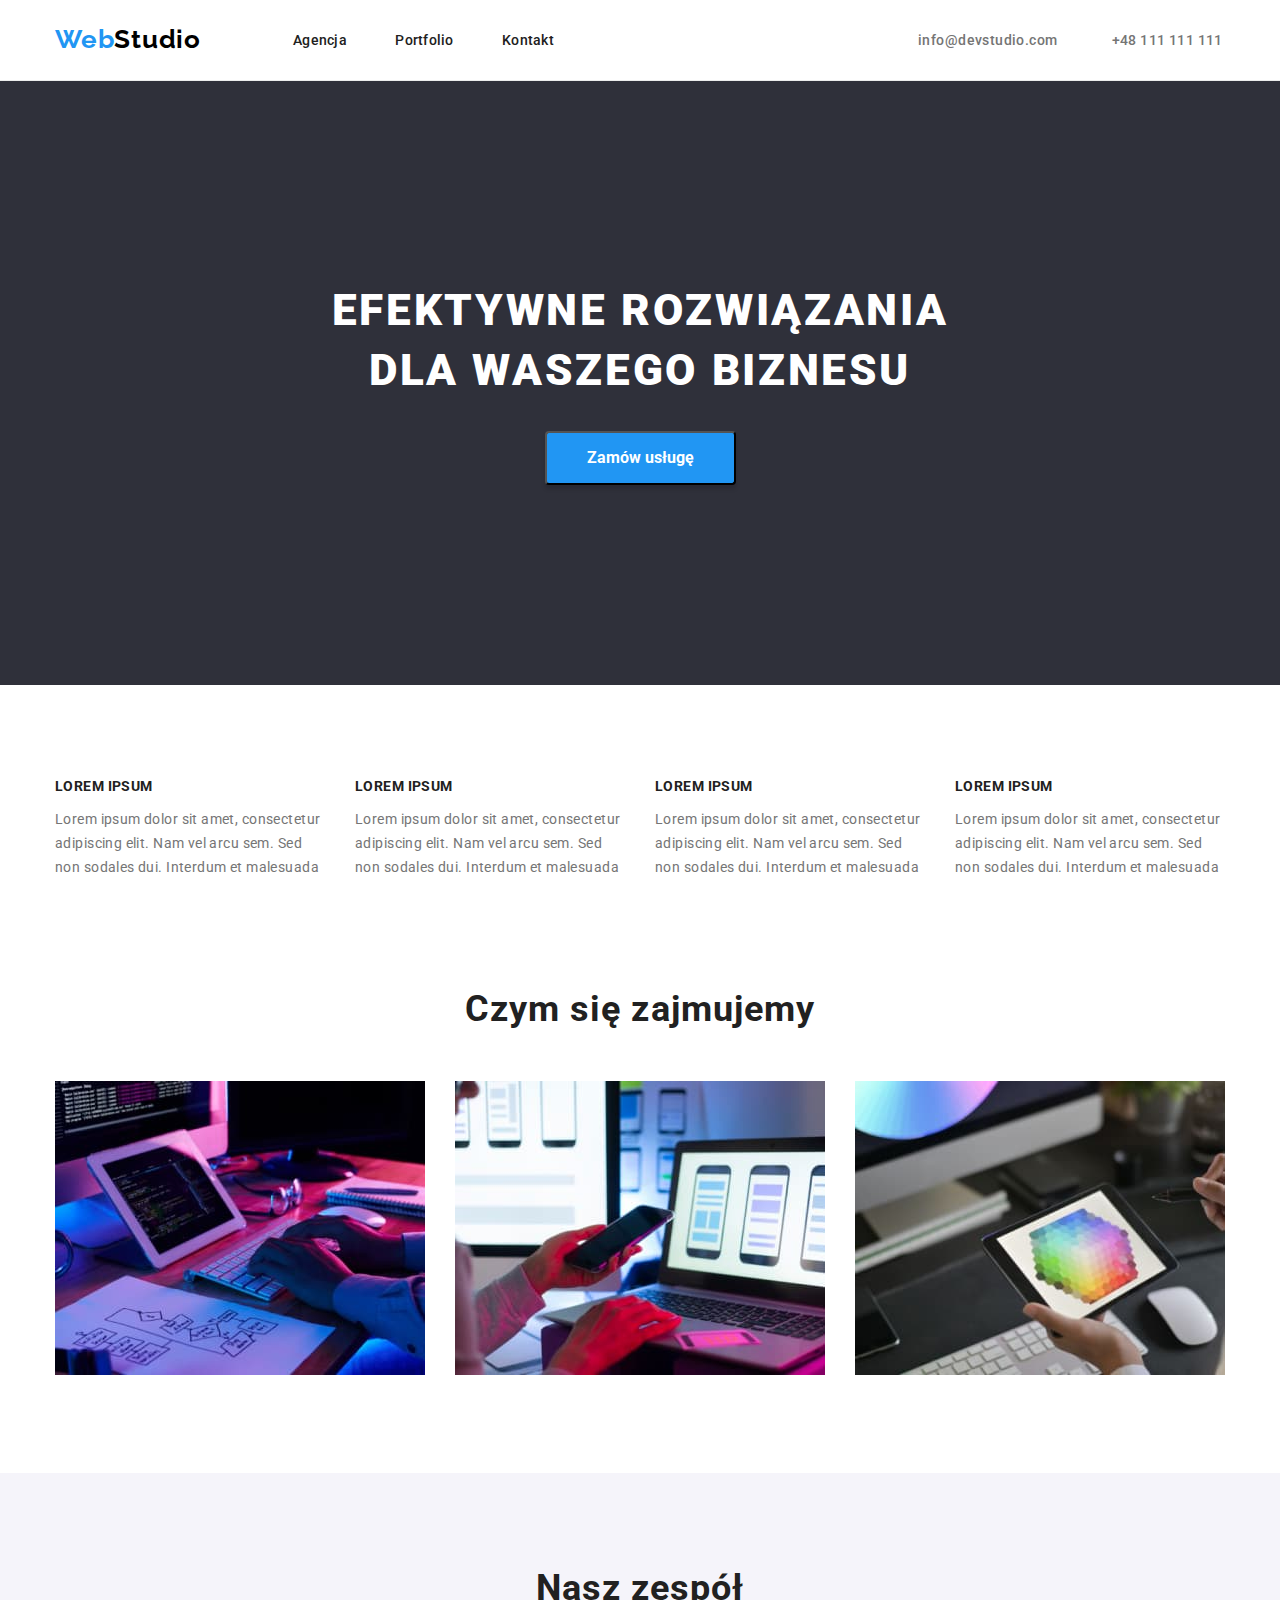
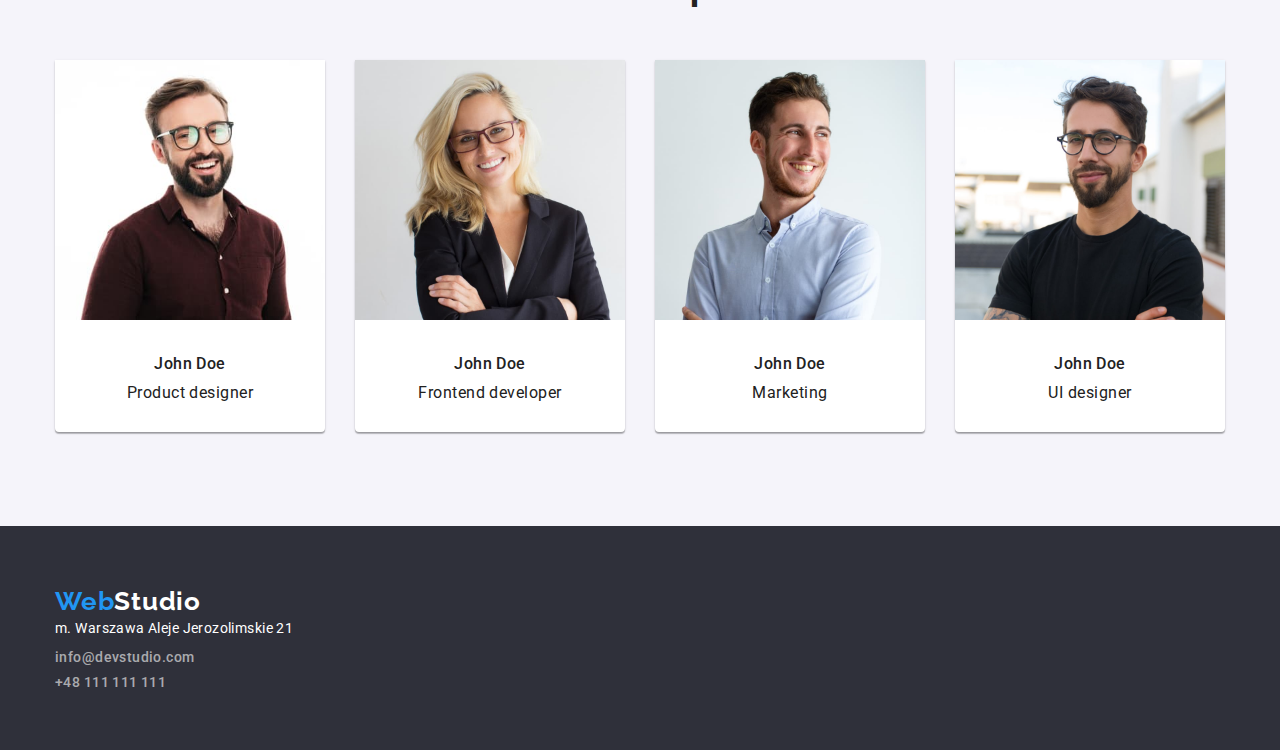
==== index.html @ 27da1d33 "Add files via upload" ====
<!DOCTYPE html>
<html lang="pl">
  <head>
    <meta charset="UTF-8" />
    <meta http-equiv="X-UA-Compatible" content="IE=edge" />
    <meta name="viewport" content="width=device-width, initial-scale=1.0" />
    <title>Studio</title>

    <link rel="preconnect" href="https://fonts.googleapis.com" />
    <link rel="preconnect" href="https://fonts.gstatic.com" crossorigin />
    <link
      href="https://fonts.googleapis.com/css2?family=Raleway:wght@700&family=Roboto:wght@400;500;700;900&display=swap"
      rel="stylesheet"
    />

    <link
      rel="stylesheet"
      href="https://cdnjs.cloudflare.com/ajax/libs/modern-normalize/1.1.0/modern-normalize.min.css"
      integrity="sha512-wpPYUAdjBVSE4KJnH1VR1HeZfpl1ub8YT/NKx4PuQ5NmX2tKuGu6U/JRp5y+Y8XG2tV+wKQpNHVUX03MfMFn9Q=="
      crossorigin="anonymous"
      referrerpolicy="no-referrer"
    />
    <link rel="stylesheet" href="./CSS/style.css" />
  </head>

  <body>
    <header class="top-background">
      <section class="container">
        <div class="header-flex">
          <a class="web-studio-header" href="">
            <span class="web">Web</span><span class="studio">Studio</span></a
          >
          <nav class="header-nav-flex">
            <a class="link" href="./index.html">Agencja</a>
            <a class="link" href="./portfolio.html">Portfolio</a>
            <a class="link" href="">Kontakt</a>
          </nav>
          <div>
            <a class="tell-mailto" href="mailto:info@devstudio.com">info@devstudio.com</a>
            <a class="tell-mailto gap-between-header" href="tel:+48111111111">+48 111 111 111</a>
          </div>
        </div>
      </section>
    </header>

    <main>
      <section class="section-box">
        <div class="title-box">
          <h1 class="h1">EFEKTYWNE ROZWIĄZANIA DLA WASZEGO BIZNESU</h1>
          <button class="button" type="button">Zamów usługę</button>
        </div>
      </section>

      <section class="section">
        <div class="container">
          <ul class="loremipsum-flex">
            <li>
              <div>
                <h3 class="lorem-heading">LOREM IPSUM</h3>
                <p class="lorem-content">
                  Lorem ipsum dolor sit amet, consectetur adipiscing elit. Nam vel arcu sem. Sed non
                  sodales dui. Interdum et malesuada
                </p>
              </div>
            </li>
            <li>
              <div>
                <h3 class="lorem-heading">LOREM IPSUM</h3>
                <p class="lorem-content">
                  Lorem ipsum dolor sit amet, consectetur adipiscing elit. Nam vel arcu sem. Sed non
                  sodales dui. Interdum et malesuada
                </p>
              </div>
            </li>
            <li>
              <div>
                <h3 class="lorem-heading">LOREM IPSUM</h3>
                <p class="lorem-content">
                  Lorem ipsum dolor sit amet, consectetur adipiscing elit. Nam vel arcu sem. Sed non
                  sodales dui. Interdum et malesuada
                </p>
              </div>
            </li>
            <li>
              <div>
                <h3 class="lorem-heading">LOREM IPSUM</h3>
                <p class="lorem-content">
                  Lorem ipsum dolor sit amet, consectetur adipiscing elit. Nam vel arcu sem. Sed non
                  sodales dui. Interdum et malesuada
                </p>
              </div>
            </li>
          </ul>
        </div>
      </section>

      <section class="section section-new">
        <h2 class="section-heading">Czym się zajmujemy</h2>
        <div class="container">
          <ul class="what-we-do-flex">
            <li>
              <img src="images/img01.jpg" alt="Praca na komputerze" width="370" height="294" />
            </li>
            <li>
              <img
                src="images/img02.jpg"
                alt="praca na komputerze i telefonie"
                width="370"
                height="294"
              />
            </li>
            <li>
              <img src="images/img03.jpg" alt="praca na tablecie" width="370" height="294" />
            </li>
          </ul>
        </div>
      </section>

      <section class="section our-team-backgroundcolor">
        <h2 class="section-heading">Nasz zespół</h2>
        <div class="container">
          <ul class="our-team-flex">
            <li class="picture">
              <img src="images/img04.jpg" alt="John Doe nr1" width="270" height="260" />
              <p class="team-person">John Doe</p>
              <p class="team-position">Product designer</p>
            </li>
            <li class="picture">
              <img src="images/img05.jpg" alt="John Doe nr2" width="270" height="260" />
              <p class="team-person">John Doe</p>
              <p class="team-position">Frontend developer</p>
            </li>
            <li class="picture">
              <img src="images/img06.jpg" alt="John Doe nr2" width="270" height="260" />
              <p class="team-person">John Doe</p>
              <p class="team-position">Marketing</p>
            </li>
            <li class="picture">
              <img src="images/img07.jpg" alt="John Doe nr2" width="270" height="260" />
              <p class="team-person">John Doe</p>
              <p class="team-position">UI designer</p>
            </li>
          </ul>
        </div>
      </section>
    </main>

    <footer class="footer-background">
      <div class="container">
        <div class="footer">
          <a class="web-studio-footer" href="">
            <span class="web">Web</span><span class="studio-white">Studio</span></a
          >
          <address class="address">
            m. Warszawa Aleje Jerozolimskie 21 <br />
            <a class="color-gradient tell-mailto" href="mailto:info@devstudio.com"
              >info@devstudio.com</a
            >
            <a class="color-gradient tell-mailto" href="tel:+48111111111">+48 111 111 111</a>
          </address>
        </div>
      </div>
    </footer>
  </body>
</html>
---- CSS/style.css ----
* {
  box-sizing: border-box;
}
h1,
ul {
  margin: 0;
  padding: 0;
}
ul {
  list-style-type: none;
  list-style: none;
}
body {
  font-family: roboto, sans-serif;
  color: var(--brand-black);
  margin: 0 auto;
}
ul {
  list-style-type: none;
  list-style: none;
}

:root {
  --brand-blue: rgb(33, 150, 243);
  --brand-black: rgb(33, 33, 33, 1);
  --brand-grey: rgb(117, 117, 117);
  --brand-background-dark: rgba(47, 48, 58, 1);
  --just-black: rgb(0, 0, 0);
  --just-white: rgb(255, 255, 255);
}
/*  HEADER */

.top-background {
  border-bottom: 1px solid rgb(236, 236, 236);
  /* height: 80px; */
}
.header-flex {
  display: flex;
  align-items: center;
  /* justify-content: space-between;
  align-content: center; */
  padding-top: 24px;
  padding-bottom: 25px;
  /* padding-left: 15px; */
}
.header-nav-flex {
  display: flex;
  /* align-items: center;
  align-content: center; */
  justify-content: space-between;
  gap: 46px;
  width: 261px;
  margin-right: 364px;
}
.web {
  font-family: Raleway;
  font-size: 26px;
  font-weight: 700;
  line-height: 1.2;
  letter-spacing: 0.03em;
  color: var(--brand-blue);
  text-decoration: none;
}
.studio {
  font-family: Raleway;
  font-size: 26px;
  letter-spacing: 0.03em;
  font-weight: 700;
  line-height: 1.2;
  color: var(--just-black);
  text-decoration: none;
}
.link {
  font-weight: 500;
  font-size: 14px;
  line-height: 1.15;
  letter-spacing: 0.02em;
  color: var(--brand-black);
  text-decoration: none;
}
.web-studio-header {
  text-decoration: none;
  margin-right: 93px;
  width: 145px;

  /* padding-top: 24px; */
}

.tell-mailto {
  font-weight: 500;
  font-size: 14px;
  letter-spacing: 0.03em;
  line-height: 1.1;
  color: var(--brand-grey);
  text-decoration: none;
}
.tell-mailto:hover,
.tell-mailto:focus,
.link:hover,
.link:focus {
  color: var(--brand-blue);
}

.gap-between-header {
  margin-left: 50px;
}
/* SECTION with button */
.section {
  padding-top: 94px;
  padding-bottom: 94px;
}

.section-box {
  background-color: var(--brand-background-dark);
  padding-top: 200px;
  padding-bottom: 200px;
}
.title-box {
  /* max-height: 600px; */
  flex-direction: column;
  align-items: center;
  display: flex;
}
.h1 {
  /* display: block; */
  color: var(--just-white);
  font-weight: 900;
  font-size: 44px;
  line-height: 1.36;
  letter-spacing: 0.06em;
  text-align: center;
  max-width: 696px;
}

.button {
  /* display: block; */
  /* width: 200px;
  height: 50px; */
  font-family: roboto;
  font-weight: 700;
  font-size: 16px;
  line-height: 1.88;
  /* align-items: center; */
  text-align: center;
  color: var(--just-white);
  background: var(--brand-blue);
  box-shadow: 0px 4px 4px rgba(0, 0, 0, 0.15);
  border-radius: 4px;
  cursor: pointer;
  margin-top: 30px;
  padding: 10px 40px;
}

/*  LOREM IPSUM */

.container {
  max-width: 1200px;
  /* width: 100%; */
  margin: 0 auto;
  padding: 0 15px;
}
.loremipsum-flex {
  display: flex;
  justify-content: center;
  align-self: auto;
  gap: 30px;
  /* width: 100%; */
}

.lorem-heading {
  font-weight: 700;
  font-size: 14px;
  line-height: 1.1;
  letter-spacing: 0.03em;
  color: var(--brand-black);
  text-align: left;
  margin-top: 0px;
  margin-bottom: 14px;
}
.lorem-content {
  font-size: 14px;
  line-height: 1.7;
  letter-spacing: 0.03em;
  color: var(--brand-grey);
  text-align: left;
}

/* CZYM SIE ZAJMUJEMY */
.section-new {
  padding-top: 0px;
}

.section-heading {
  font-size: 36px;
  font-weight: 700;
  line-height: 1.2;
  letter-spacing: 0.03em;
  color: var(--brand-black);
  display: flex;
  justify-content: center;
  align-items: center;
  margin: 0 0 50px 0;
  text-align: center;
}

.what-we-do-flex {
  display: flex;
  gap: 30px;
  text-align: center;
  justify-content: center;
}

/* NASZ ZESPOL */

.our-team-backgroundcolor {
  background-color: rgba(245, 244, 250, 1);
}

.our-team-flex {
  display: flex;
  gap: 30px;
  text-align: center;
  justify-content: center;
}
.picture {
  padding: 0;
  align-items: center;
  background: #ffffff;
  box-shadow: 0px 1px 3px rgba(0, 0, 0, 0.12), 0px 1px 1px rgba(0, 0, 0, 0.14),
    0px 2px 1px rgba(0, 0, 0, 0.2);
  border-radius: 0px 0px 4px 4px;
}
.team-person {
  font-size: 16px;
  font-weight: 500;
  line-height: 1.1875;
  letter-spacing: 0.03em;
  text-align: center;
  display: block;
  margin: 30px 0 10px 0;
}
.team-position {
  font-size: 16px;
  font-weight: 400;
  line-height: 1.1875;
  letter-spacing: 0.03em;
  text-align: center;
  margin: 10px 0 30px 0;
}

/* Portfolio */
.section-padd-bottom-50 {
  padding-bottom: 50px;
}
.buttonpflex {
  display: flex;
  gap: 8px;
  text-align: center;
  justify-content: center;
}

.buttonp {
  font-family: roboto;
  background-color: #f5f4fa;
  border-radius: 4px;
  border: none;
  padding: 6px 22px;
  text-decoration-color: var(--just-black);
  font-weight: 500;
  font-size: 16px;
  line-height: 1.6;
  cursor: pointer;
  /* background: #f5f4fa; */
  /* border-radius: 4px; */
}
.buttonp:hover,
.buttonp:focus {
  background-color: var(--brand-blue);
  color: var(--just-white);
  box-shadow: 0px 3px 1px rgba(0, 0, 0, 0.1), 0px 1px 2px rgba(0, 0, 0, 0.08),
    0px 2px 2px rgba(0, 0, 0, 0.12);
}
/* -> FOTO DESCRIPTION*/

.picturesp-flex {
  display: flex;
  flex-wrap: wrap;
  justify-content: center;
  gap: 30px;
  padding: 0;
  /* align-content: space-around; */
}
.imgp {
  display: block;
}

.description-portfolio {
  padding: 20px 24px 20px 24px;
  border-left: 1px solid #eeeeee;
  border-right: 1px solid #eeeeee;
  border-bottom: 1px solid #eeeeee;
}

.proj-description {
  font-size: 18px;
  font-weight: 700;
  line-height: 2;
  letter-spacing: 0.06em;
  color: var(--brand-black);
  margin: 20px 0 4px 0;
  /* margin-bottom: 4px; */
}

.proj-type {
  font-size: 16px;
  font-weight: 400;
  line-height: 1.875;
  letter-spacing: 0.03em;
  color: var(--brand-grey);
  margin-top: 4px;
}

/* FOOTER */

.footer-background {
  background-color: var(--brand-background-dark);
}
.footer {
  padding: 60px 0 60px 0px;
}
.web-studio-footer {
  text-decoration: none;
  margin-bottom: 20px;
}

.address {
  font-style: normal;
  font-weight: 400;
  font-size: 14px;
  line-height: 1.71;
  color: var(--just-white);
  letter-spacing: 0.03em;
  text-decoration: none;
  display: flex;
  flex-direction: column;
  gap: 9px;
}

.address:hover,
.address:focus {
  color: var(--brand-blue);
}
.color-gradient {
  color: rgba(255, 255, 255, 0.6);
}
.studio-white {
  font-family: Raleway;
  font-size: 26px;
  letter-spacing: 0.03em;
  font-weight: 700;
  line-height: 1.2;
  color: var(--just-white);
  text-decoration: none;
}
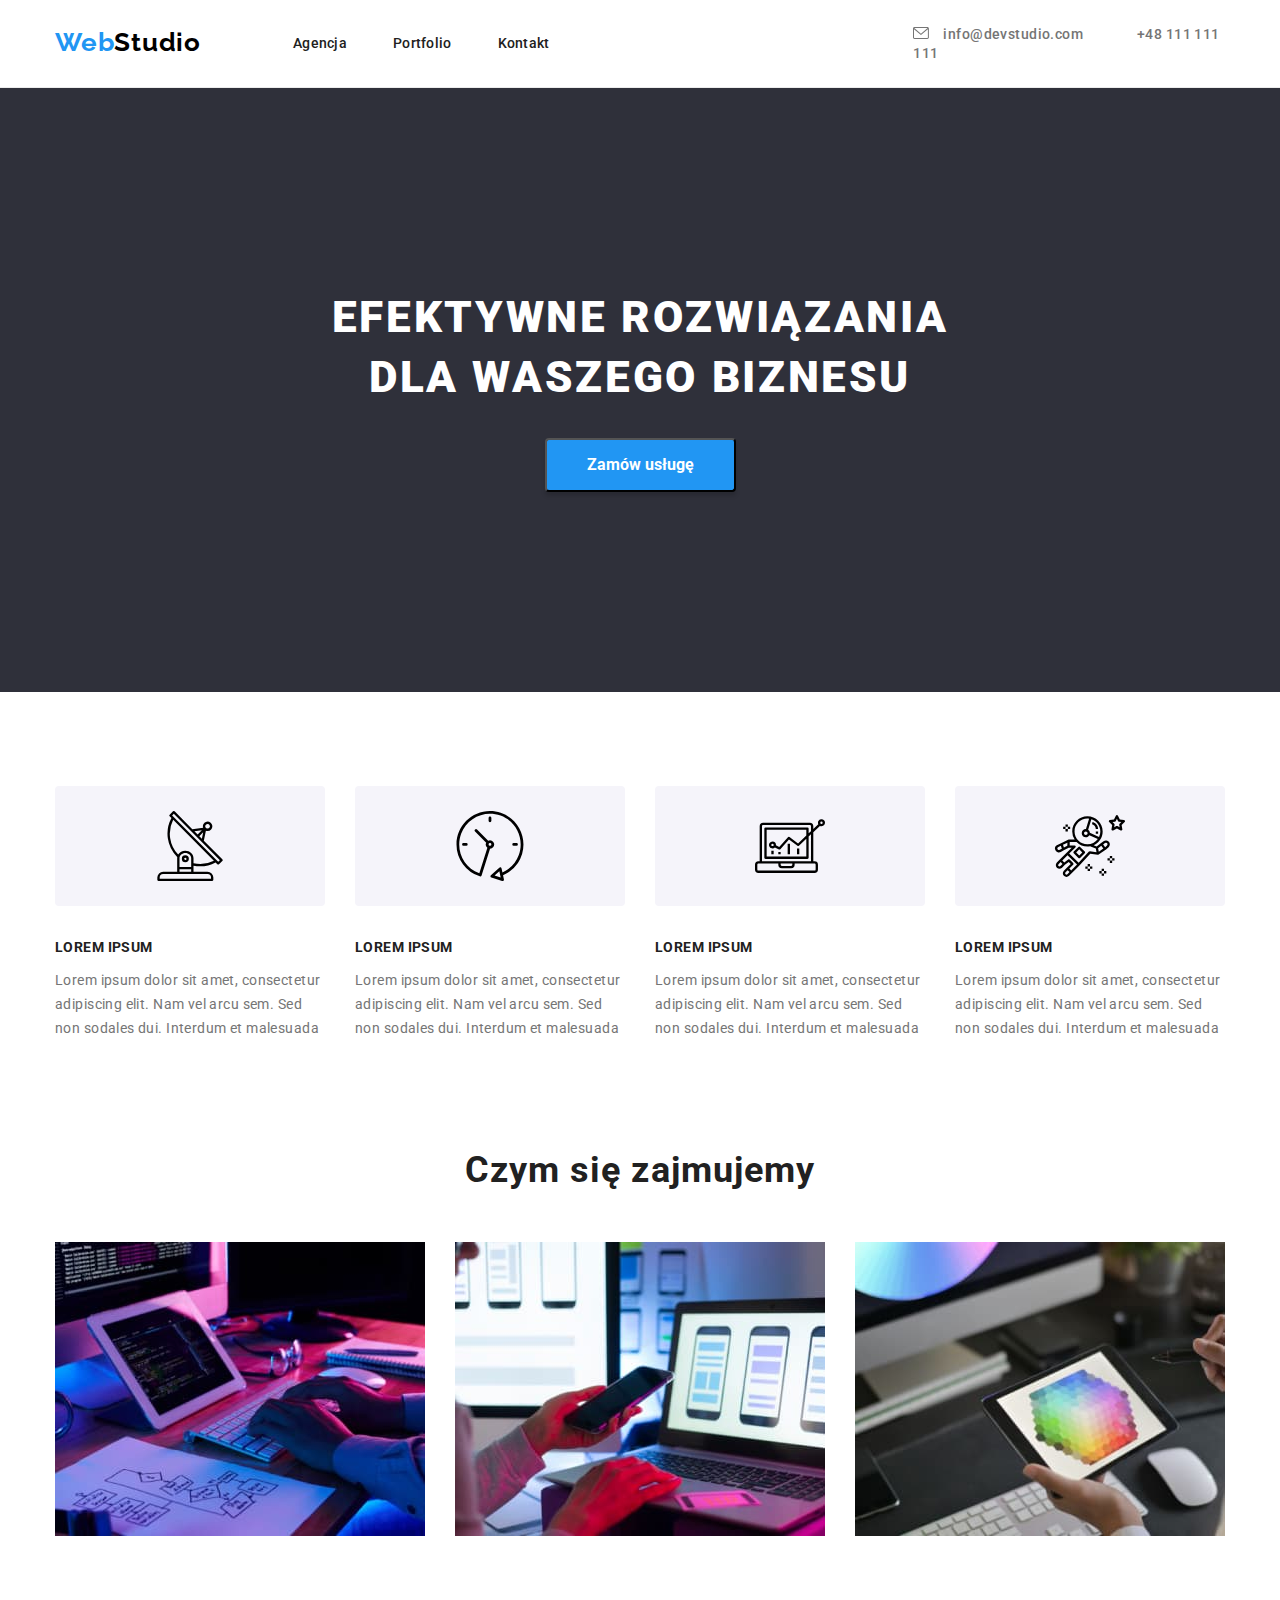
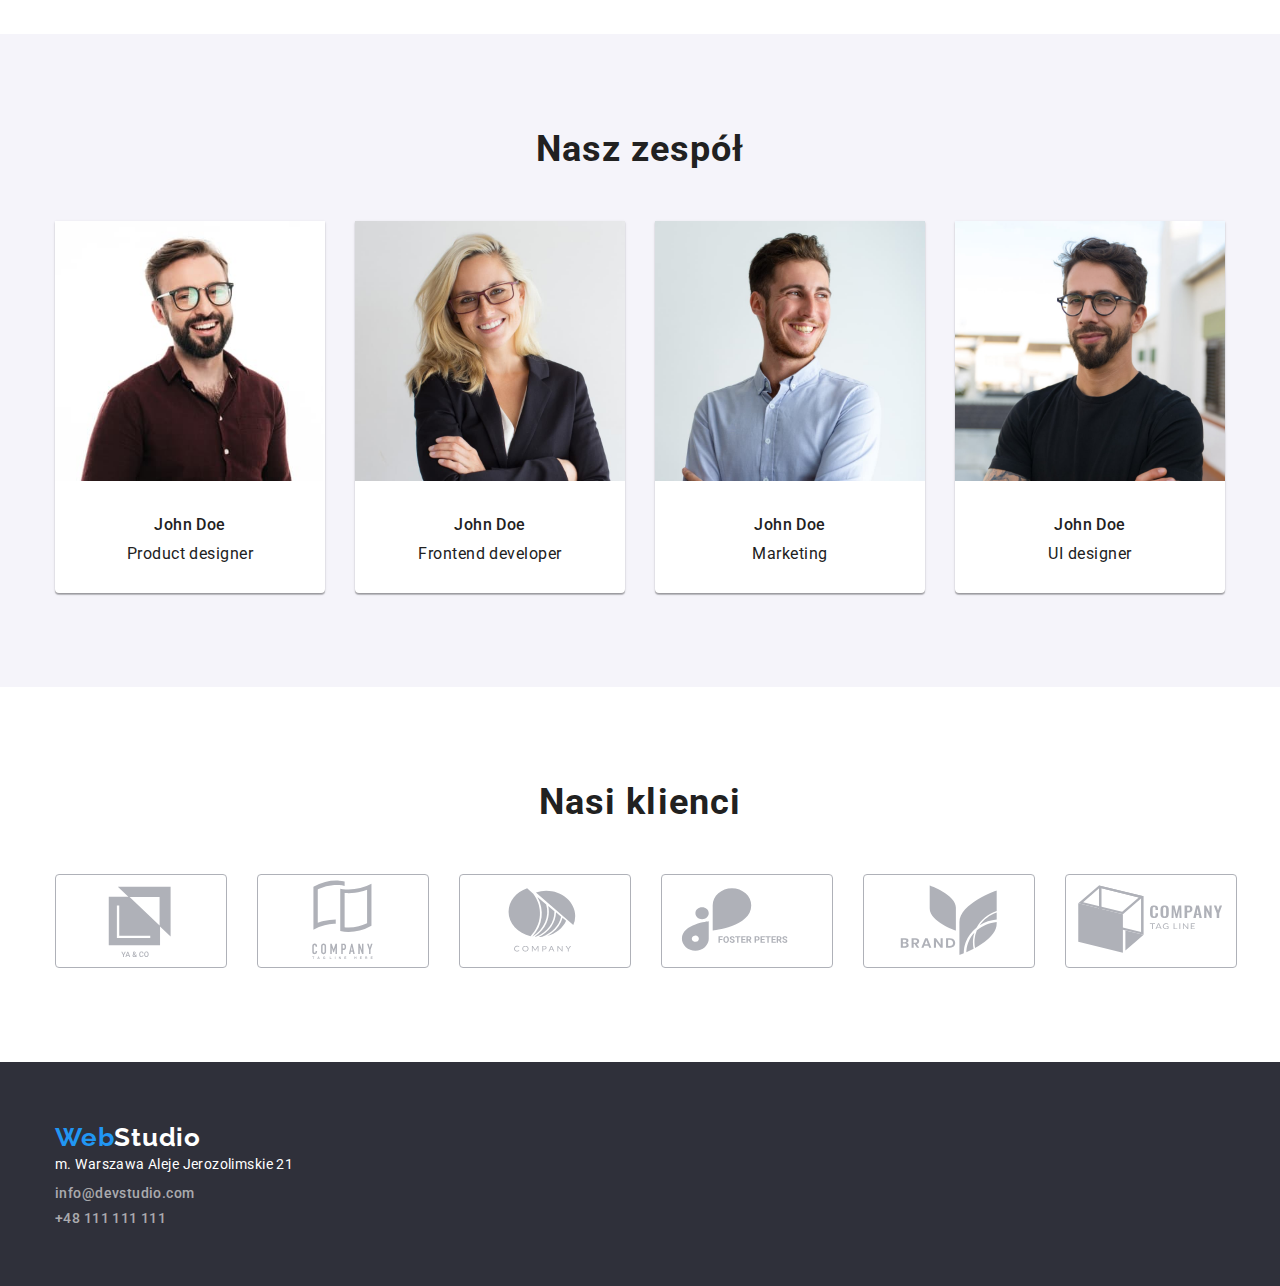
==== commit c7c1635e: "changes" ====
--- a/index.html
+++ b/index.html
@@ -36,8 +36,18 @@
             <a class="link" href="">Kontakt</a>
           </nav>
           <div>
-            <a class="tell-mailto" href="mailto:info@devstudio.com">info@devstudio.com</a>
-            <a class="tell-mailto gap-between-header" href="tel:+48111111111">+48 111 111 111</a>
+            <svg class="icon-header" width="16" height="12">
+              <use href="./images/icons.svg#icon-envelope"></use>
+            </svg>
+            <a class="tell-mailto" href="mailto:info@devstudio.com"
+              >info@devstudio.com</a
+            >
+            <!-- <svg class="icon-header" width="10" height="16">
+              <use href="./images/icons.svg#icon-smartphone"></use>
+            </svg> -->
+            <a class="tell-mailto gap-between-header" href="tel:+48111111111"
+              >+48 111 111 111</a
+            >
           </div>
         </div>
       </section>
@@ -55,38 +65,66 @@
         <div class="container">
           <ul class="loremipsum-flex">
             <li>
-              <div>
-                <h3 class="lorem-heading">LOREM IPSUM</h3>
-                <p class="lorem-content">
-                  Lorem ipsum dolor sit amet, consectetur adipiscing elit. Nam vel arcu sem. Sed non
-                  sodales dui. Interdum et malesuada
-                </p>
-              </div>
-            </li>
-            <li>
-              <div>
-                <h3 class="lorem-heading">LOREM IPSUM</h3>
-                <p class="lorem-content">
-                  Lorem ipsum dolor sit amet, consectetur adipiscing elit. Nam vel arcu sem. Sed non
-                  sodales dui. Interdum et malesuada
-                </p>
-              </div>
-            </li>
-            <li>
-              <div>
-                <h3 class="lorem-heading">LOREM IPSUM</h3>
-                <p class="lorem-content">
-                  Lorem ipsum dolor sit amet, consectetur adipiscing elit. Nam vel arcu sem. Sed non
-                  sodales dui. Interdum et malesuada
-                </p>
-              </div>
-            </li>
-            <li>
-              <div>
-                <h3 class="lorem-heading">LOREM IPSUM</h3>
-                <p class="lorem-content">
-                  Lorem ipsum dolor sit amet, consectetur adipiscing elit. Nam vel arcu sem. Sed non
-                  sodales dui. Interdum et malesuada
+              <svg class="loremipsum-icon" width="270" height="120">
+                <use
+                  href="./images/icons.svg#icon-antenna-1"
+                  height="70"
+                  y="25"
+                ></use>
+              </svg>
+              <div>
+                <h3 class="lorem-heading">LOREM IPSUM</h3>
+                <p class="lorem-content">
+                  Lorem ipsum dolor sit amet, consectetur adipiscing elit. Nam
+                  vel arcu sem. Sed non sodales dui. Interdum et malesuada
+                </p>
+              </div>
+            </li>
+            <li>
+              <svg class="loremipsum-icon" width="270" height="120">
+                <use
+                  href="./images/icons.svg#icon-clock-1"
+                  height="70"
+                  y="25"
+                ></use>
+              </svg>
+              <div>
+                <h3 class="lorem-heading">LOREM IPSUM</h3>
+                <p class="lorem-content">
+                  Lorem ipsum dolor sit amet, consectetur adipiscing elit. Nam
+                  vel arcu sem. Sed non sodales dui. Interdum et malesuada
+                </p>
+              </div>
+            </li>
+            <li>
+              <svg class="loremipsum-icon" width="270" height="120">
+                <use
+                  href="./images/icons.svg#icon-diagram-1"
+                  height="70"
+                  y="25"
+                ></use>
+              </svg>
+              <div>
+                <h3 class="lorem-heading">LOREM IPSUM</h3>
+                <p class="lorem-content">
+                  Lorem ipsum dolor sit amet, consectetur adipiscing elit. Nam
+                  vel arcu sem. Sed non sodales dui. Interdum et malesuada
+                </p>
+              </div>
+            </li>
+            <li>
+              <svg class="loremipsum-icon" width="270" height="120">
+                <use
+                  href="./images/icons.svg#icon-astronaut-1"
+                  height="70"
+                  y="25"
+                ></use>
+              </svg>
+              <div>
+                <h3 class="lorem-heading">LOREM IPSUM</h3>
+                <p class="lorem-content">
+                  Lorem ipsum dolor sit amet, consectetur adipiscing elit. Nam
+                  vel arcu sem. Sed non sodales dui. Interdum et malesuada
                 </p>
               </div>
             </li>
@@ -99,7 +137,12 @@
         <div class="container">
           <ul class="what-we-do-flex">
             <li>
-              <img src="images/img01.jpg" alt="Praca na komputerze" width="370" height="294" />
+              <img
+                src="images/img01.jpg"
+                alt="Praca na komputerze"
+                width="370"
+                height="294"
+              />
             </li>
             <li>
               <img
@@ -110,7 +153,12 @@
               />
             </li>
             <li>
-              <img src="images/img03.jpg" alt="praca na tablecie" width="370" height="294" />
+              <img
+                src="images/img03.jpg"
+                alt="praca na tablecie"
+                width="370"
+                height="294"
+              />
             </li>
           </ul>
         </div>
@@ -121,24 +169,82 @@
         <div class="container">
           <ul class="our-team-flex">
             <li class="picture">
-              <img src="images/img04.jpg" alt="John Doe nr1" width="270" height="260" />
+              <img
+                src="images/img04.jpg"
+                alt="John Doe nr1"
+                width="270"
+                height="260"
+              />
               <p class="team-person">John Doe</p>
               <p class="team-position">Product designer</p>
             </li>
             <li class="picture">
-              <img src="images/img05.jpg" alt="John Doe nr2" width="270" height="260" />
+              <img
+                src="images/img05.jpg"
+                alt="John Doe nr2"
+                width="270"
+                height="260"
+              />
               <p class="team-person">John Doe</p>
               <p class="team-position">Frontend developer</p>
             </li>
             <li class="picture">
-              <img src="images/img06.jpg" alt="John Doe nr2" width="270" height="260" />
+              <img
+                src="images/img06.jpg"
+                alt="John Doe nr2"
+                width="270"
+                height="260"
+              />
               <p class="team-person">John Doe</p>
               <p class="team-position">Marketing</p>
             </li>
             <li class="picture">
-              <img src="images/img07.jpg" alt="John Doe nr2" width="270" height="260" />
+              <img
+                src="images/img07.jpg"
+                alt="John Doe nr2"
+                width="270"
+                height="260"
+              />
               <p class="team-person">John Doe</p>
               <p class="team-position">UI designer</p>
+            </li>
+          </ul>
+        </div>
+      </section>
+
+      <section class="section">
+        <h2 class="section-heading">Nasi klienci</h2>
+        <div class="container">
+          <ul class="our-clients-flex">
+            <li class="our-clients-border">
+              <svg width="170" height="92" class="company-icons">
+                <use href="./images/icons.svg#icon-Logo"></use>
+              </svg>
+            </li>
+            <li class="our-clients-border">
+              <svg width="170" height="92" class="company-icons">
+                <use href="./images/icons.svg#icon-Logo-1"></use>
+              </svg>
+            </li>
+            <li class="our-clients-border">
+              <svg width="170" height="92" class="company-icons">
+                <use href="./images/icons.svg#icon-Logo-2"></use>
+              </svg>
+            </li>
+            <li class="our-clients-border">
+              <svg width="170" height="92" class="company-icons">
+                <use href="./images/icons.svg#icon-Logo-3"></use>
+              </svg>
+            </li>
+            <li class="our-clients-border">
+              <svg width="170" height="92" class="company-icons">
+                <use href="./images/icons.svg#icon-Logo-4"></use>
+              </svg>
+            </li>
+            <li class="our-clients-border">
+              <svg width="170" height="92" class="company-icons">
+                <use href="./images/icons.svg#icon-Logo-5"></use>
+              </svg>
             </li>
           </ul>
         </div>
@@ -149,14 +255,19 @@
       <div class="container">
         <div class="footer">
           <a class="web-studio-footer" href="">
-            <span class="web">Web</span><span class="studio-white">Studio</span></a
+            <span class="web">Web</span
+            ><span class="studio-white">Studio</span></a
           >
           <address class="address">
             m. Warszawa Aleje Jerozolimskie 21 <br />
-            <a class="color-gradient tell-mailto" href="mailto:info@devstudio.com"
+            <a
+              class="color-gradient tell-mailto"
+              href="mailto:info@devstudio.com"
               >info@devstudio.com</a
             >
-            <a class="color-gradient tell-mailto" href="tel:+48111111111">+48 111 111 111</a>
+            <a class="color-gradient tell-mailto" href="tel:+48111111111"
+              >+48 111 111 111</a
+            >
           </address>
         </div>
       </div>
--- a/CSS/style.css
+++ b/CSS/style.css
@@ -14,10 +14,6 @@
   font-family: roboto, sans-serif;
   color: var(--brand-black);
   margin: 0 auto;
-}
-ul {
-  list-style-type: none;
-  list-style: none;
 }
 
 :root {
@@ -27,6 +23,8 @@
   --brand-background-dark: rgba(47, 48, 58, 1);
   --just-black: rgb(0, 0, 0);
   --just-white: rgb(255, 255, 255);
+  --brand-lightgrey: rgba(175, 177, 184, 1);
+  --brand-grey-white: rgba(245, 244, 250, 1);
 }
 /*  HEADER */
 
@@ -104,6 +102,12 @@
 .gap-between-header {
   margin-left: 50px;
 }
+
+.icon-header {
+  fill: var(--brand-grey);
+  margin-right: 10px;
+}
+
 /* SECTION with button */
 .section {
   padding-top: 94px;
@@ -185,6 +189,12 @@
   text-align: left;
 }
 
+.loremipsum-icon {
+  margin-bottom: 30px;
+  background-color: var(--brand-grey-white);
+  border-radius: 4px;
+}
+
 /* CZYM SIE ZAJMUJEMY */
 .section-new {
   padding-top: 0px;
@@ -213,7 +223,7 @@
 /* NASZ ZESPOL */
 
 .our-team-backgroundcolor {
-  background-color: rgba(245, 244, 250, 1);
+  background-color: var(--brand-grey-white);
 }
 
 .our-team-flex {
@@ -246,6 +256,34 @@
   letter-spacing: 0.03em;
   text-align: center;
   margin: 10px 0 30px 0;
+}
+
+/* NASI KLIENCI */
+
+.our-clients-flex {
+  display: flex;
+  gap: 30px;
+}
+.our-clients-border {
+  border: 1px solid var(--brand-lightgrey);
+  border-radius: 4px;
+}
+.our-clients-border:hover,
+.our-clients-border:focus {
+  border-color: var(--brand-blue);
+  cursor: pointer;
+}
+.company-icons {
+  fill: var(--brand-lightgrey);
+  margin: 0;
+  padding: 0;
+  vertical-align: middle;
+}
+
+.company-icons:hover,
+.company-icons:focus {
+  cursor: pointer;
+  fill: var(--brand-blue);
 }
 
 /* Portfolio */
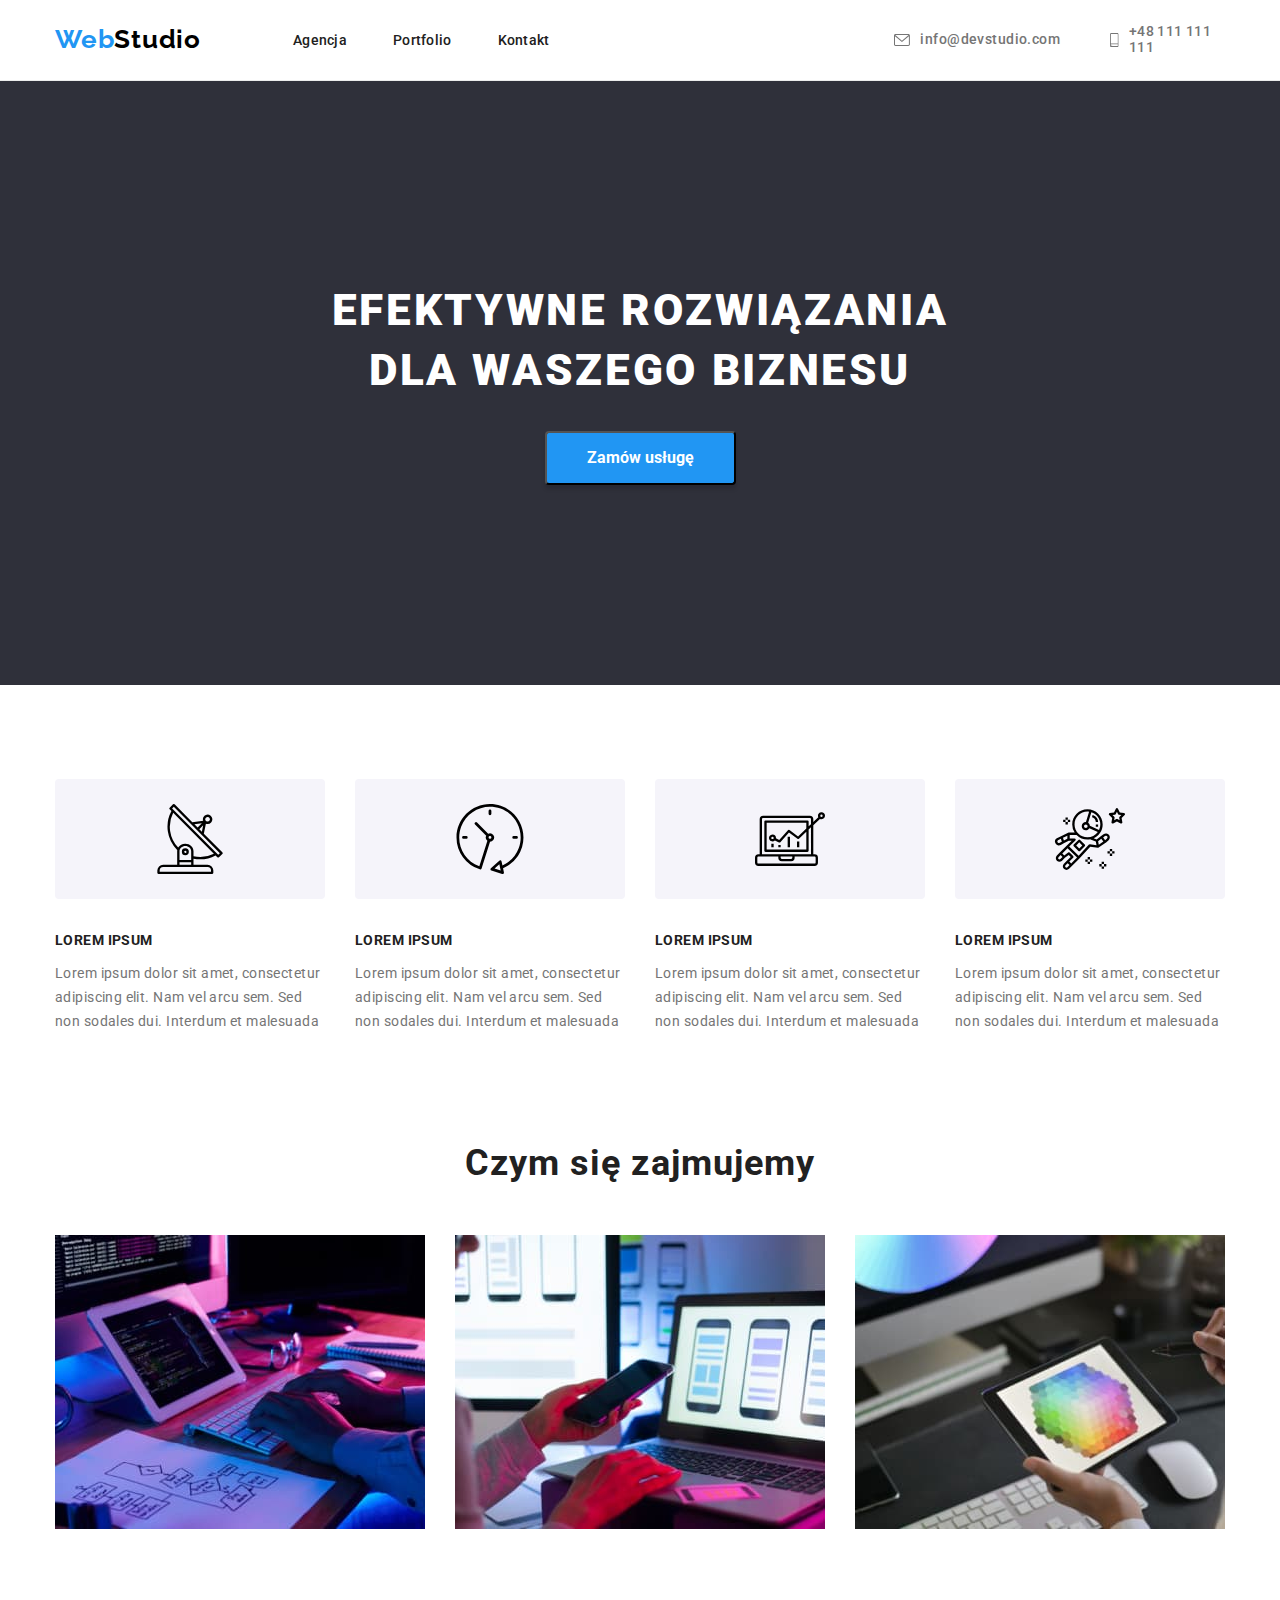
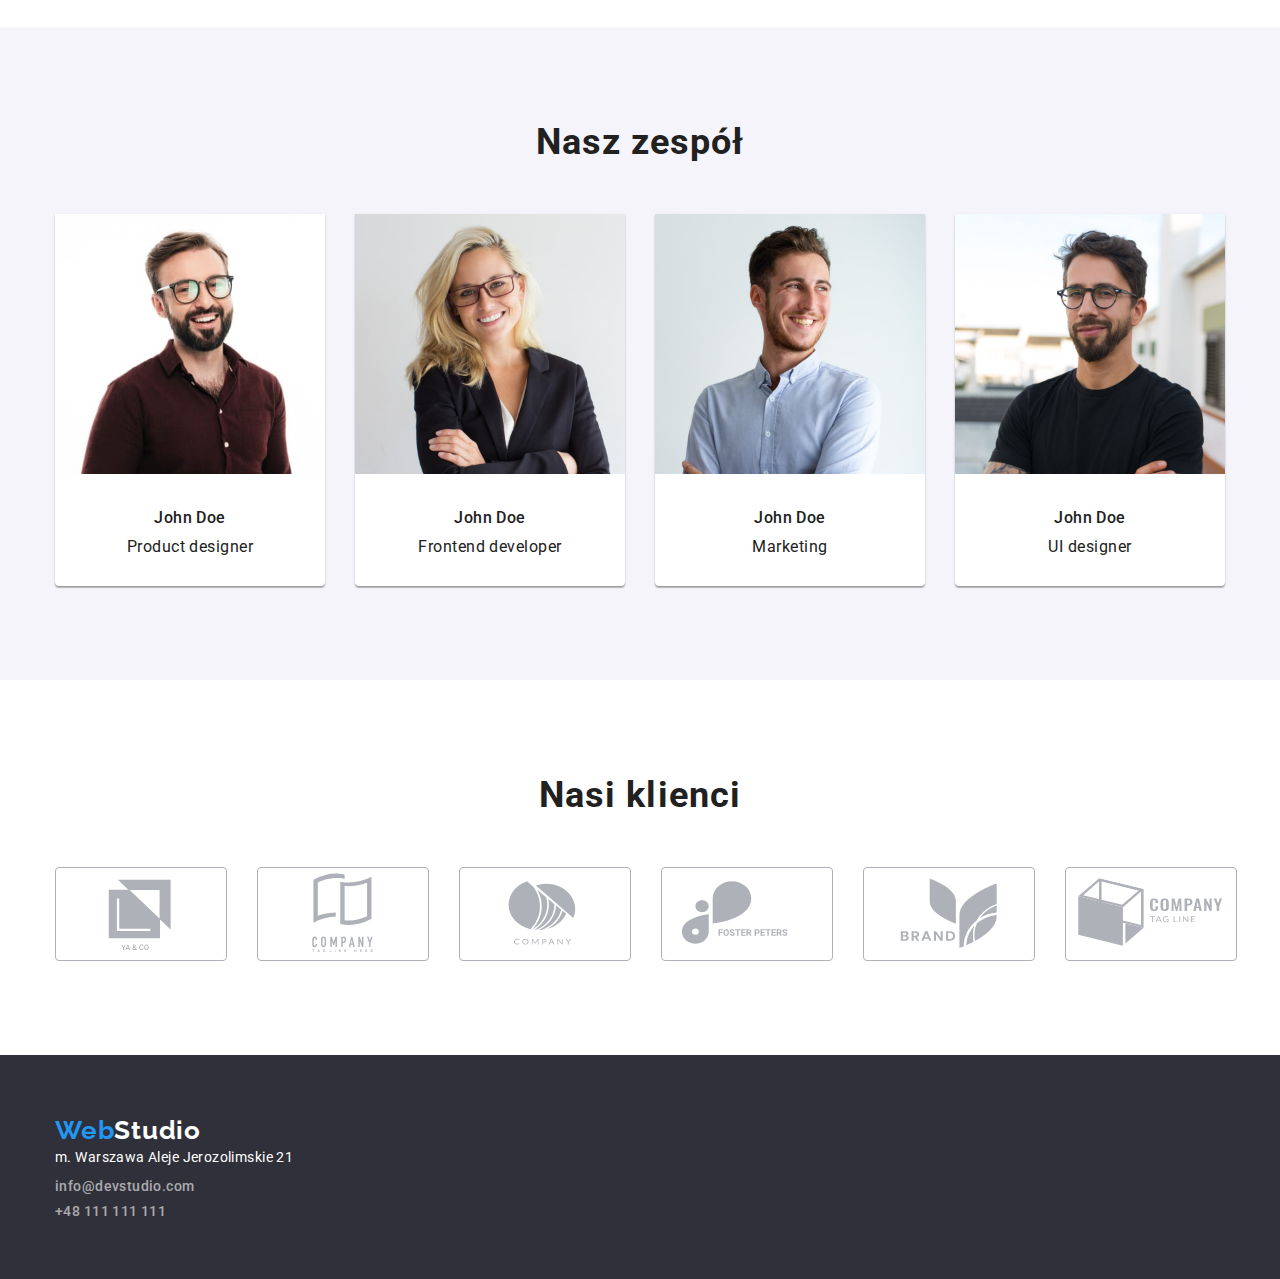
==== commit 67b74bbc: "changes" ====
--- a/index.html
+++ b/index.html
@@ -35,19 +35,19 @@
             <a class="link" href="./portfolio.html">Portfolio</a>
             <a class="link" href="">Kontakt</a>
           </nav>
-          <div>
+          <div class="site-nav">
             <svg class="icon-header" width="16" height="12">
               <use href="./images/icons.svg#icon-envelope"></use>
             </svg>
             <a class="tell-mailto" href="mailto:info@devstudio.com"
               >info@devstudio.com</a
             >
-            <!-- <svg class="icon-header" width="10" height="16">
+          </div>
+          <div class="site-nav gap-between-header">
+            <svg class="icon-header" width="10" height="16">
               <use href="./images/icons.svg#icon-smartphone"></use>
-            </svg> -->
-            <a class="tell-mailto gap-between-header" href="tel:+48111111111"
-              >+48 111 111 111</a
-            >
+            </svg>
+            <a class="tell-mailto" href="tel:+48111111111">+48 111 111 111</a>
           </div>
         </div>
       </section>
--- a/CSS/style.css
+++ b/CSS/style.css
@@ -48,7 +48,7 @@
   justify-content: space-between;
   gap: 46px;
   width: 261px;
-  margin-right: 364px;
+  margin-right: 345px;
 }
 .web {
   font-family: Raleway;
@@ -106,6 +106,18 @@
 .icon-header {
   fill: var(--brand-grey);
   margin-right: 10px;
+}
+.icon-header:hover,
+.icon-header:focus {
+  fill: var(--brand-blue);
+  /* stroke: var(--brand-blue); */
+  cursor: pointer;
+}
+
+.site-nav {
+  display: flex;
+  align-items: center;
+  justify-items: center;
 }
 
 /* SECTION with button */
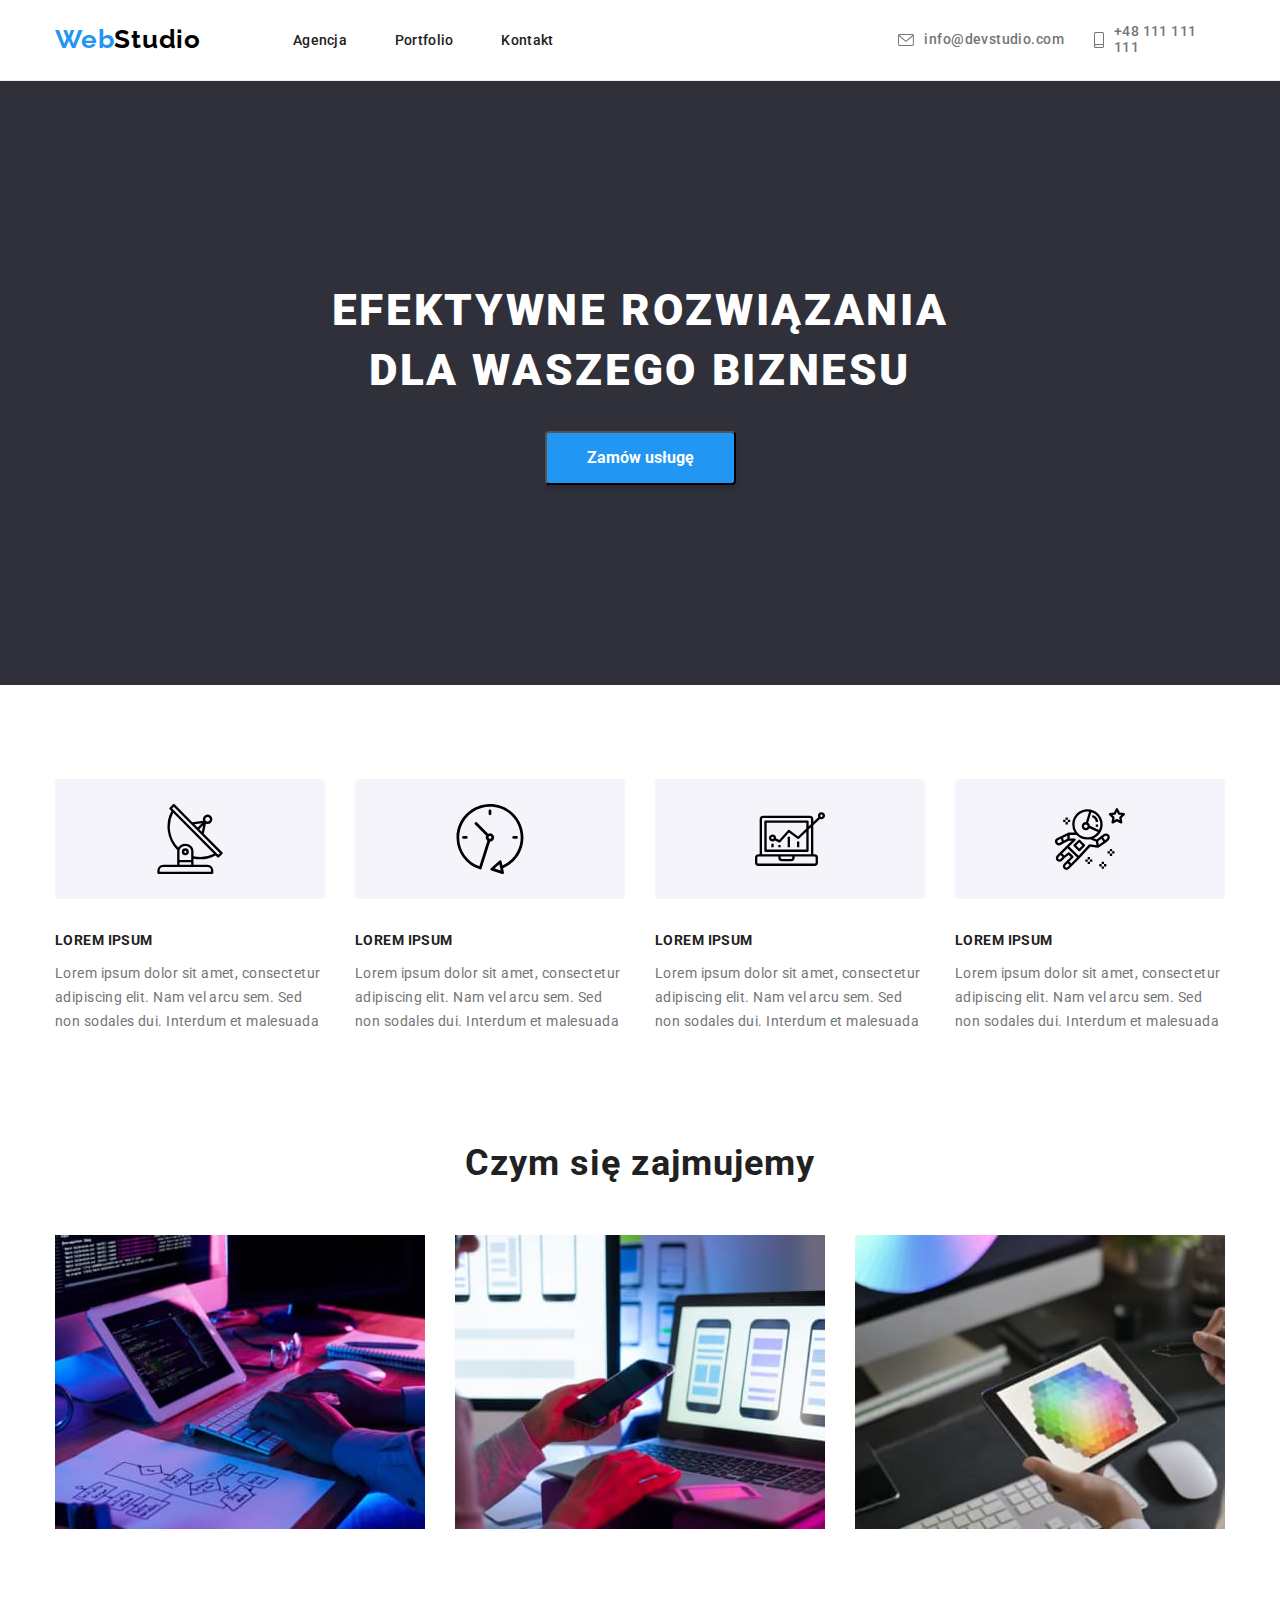
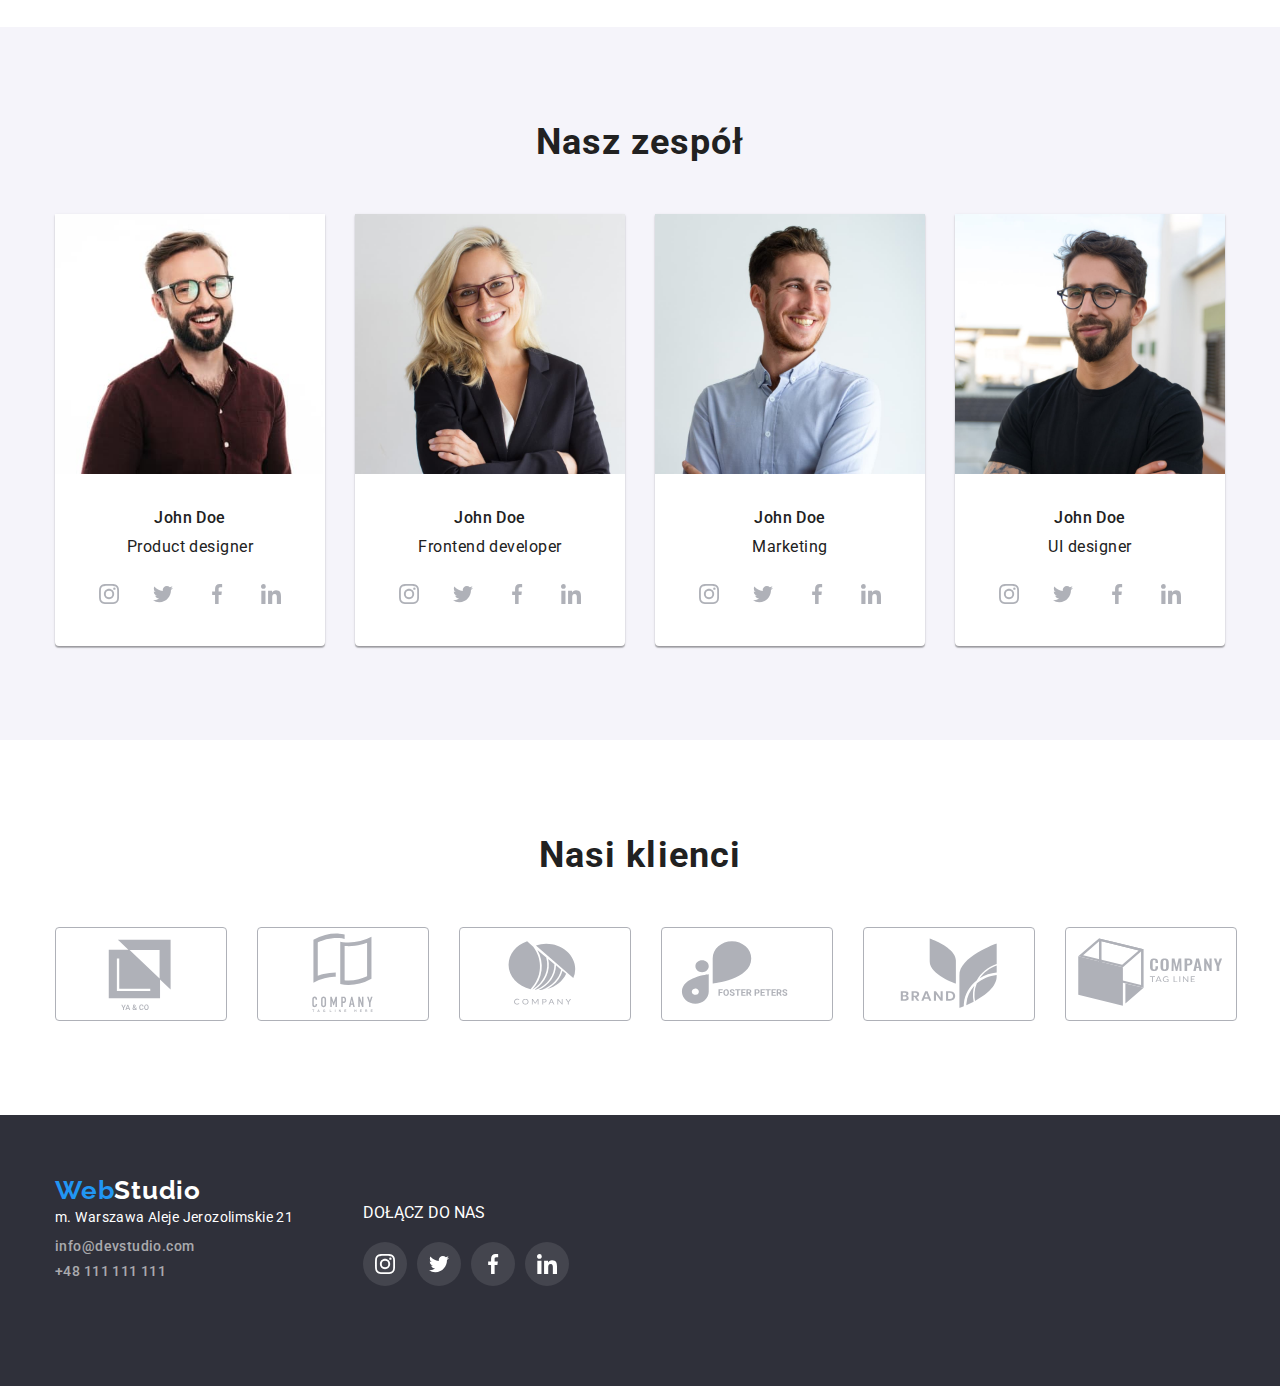
==== commit a9512d2a: "changes" ====
--- a/index.html
+++ b/index.html
@@ -177,6 +177,36 @@
               />
               <p class="team-person">John Doe</p>
               <p class="team-position">Product designer</p>
+              <div class="our-team-icon">
+                <svg class="company-icon" width="44" height="44">
+                  <use
+                    href="./images/icons.svg#icon-instagram-2"
+                    width="20"
+                    x="12"
+                  ></use>
+                </svg>
+                <svg class="company-icon" width="44" height="44">
+                  <use
+                    href="./images/icons.svg#icon-twitter-1"
+                    width="20"
+                    x="12"
+                  ></use>
+                </svg>
+                <svg class="company-icon" width="44" height="44">
+                  <use
+                    href="./images/icons.svg#icon-facebook-1"
+                    width="20"
+                    x="12"
+                  ></use>
+                </svg>
+                <svg class="company-icon" width="44" height="44">
+                  <use
+                    href="./images/icons.svg#icon-linkedin-1"
+                    width="20"
+                    x="12"
+                  ></use>
+                </svg>
+              </div>
             </li>
             <li class="picture">
               <img
@@ -187,6 +217,36 @@
               />
               <p class="team-person">John Doe</p>
               <p class="team-position">Frontend developer</p>
+              <div class="our-team-icon">
+                <svg class="company-icon" width="44" height="44">
+                  <use
+                    href="./images/icons.svg#icon-instagram-2"
+                    width="20"
+                    x="12"
+                  ></use>
+                </svg>
+                <svg class="company-icon" width="44" height="44">
+                  <use
+                    href="./images/icons.svg#icon-twitter-1"
+                    width="20"
+                    x="12"
+                  ></use>
+                </svg>
+                <svg class="company-icon" width="44" height="44">
+                  <use
+                    href="./images/icons.svg#icon-facebook-1"
+                    width="20"
+                    x="12"
+                  ></use>
+                </svg>
+                <svg class="company-icon" width="44" height="44">
+                  <use
+                    href="./images/icons.svg#icon-linkedin-1"
+                    width="20"
+                    x="12"
+                  ></use>
+                </svg>
+              </div>
             </li>
             <li class="picture">
               <img
@@ -197,6 +257,36 @@
               />
               <p class="team-person">John Doe</p>
               <p class="team-position">Marketing</p>
+              <div class="our-team-icon">
+                <svg class="company-icon" width="44" height="44">
+                  <use
+                    href="./images/icons.svg#icon-instagram-2"
+                    width="20"
+                    x="12"
+                  ></use>
+                </svg>
+                <svg class="company-icon" width="44" height="44">
+                  <use
+                    href="./images/icons.svg#icon-twitter-1"
+                    width="20"
+                    x="12"
+                  ></use>
+                </svg>
+                <svg class="company-icon" width="44" height="44">
+                  <use
+                    href="./images/icons.svg#icon-facebook-1"
+                    width="20"
+                    x="12"
+                  ></use>
+                </svg>
+                <svg class="company-icon" width="44" height="44">
+                  <use
+                    href="./images/icons.svg#icon-linkedin-1"
+                    width="20"
+                    x="12"
+                  ></use>
+                </svg>
+              </div>
             </li>
             <li class="picture">
               <img
@@ -207,6 +297,36 @@
               />
               <p class="team-person">John Doe</p>
               <p class="team-position">UI designer</p>
+              <div class="our-team-icon">
+                <svg class="company-icon" width="44" height="44">
+                  <use
+                    href="./images/icons.svg#icon-instagram-2"
+                    width="20"
+                    x="12"
+                  ></use>
+                </svg>
+                <svg class="company-icon" width="44" height="44">
+                  <use
+                    href="./images/icons.svg#icon-twitter-1"
+                    width="20"
+                    x="12"
+                  ></use>
+                </svg>
+                <svg class="company-icon" width="44" height="44">
+                  <use
+                    href="./images/icons.svg#icon-facebook-1"
+                    width="20"
+                    x="12"
+                  ></use>
+                </svg>
+                <svg class="company-icon" width="44" height="44">
+                  <use
+                    href="./images/icons.svg#icon-linkedin-1"
+                    width="20"
+                    x="12"
+                  ></use>
+                </svg>
+              </div>
             </li>
           </ul>
         </div>
@@ -253,22 +373,57 @@
 
     <footer class="footer-background">
       <div class="container">
-        <div class="footer">
-          <a class="web-studio-footer" href="">
-            <span class="web">Web</span
-            ><span class="studio-white">Studio</span></a
-          >
-          <address class="address">
-            m. Warszawa Aleje Jerozolimskie 21 <br />
-            <a
-              class="color-gradient tell-mailto"
-              href="mailto:info@devstudio.com"
-              >info@devstudio.com</a
+        <div class="footer2">
+          <div class="footer">
+            <a class="web-studio-footer" href="">
+              <span class="web">Web</span
+              ><span class="studio-white">Studio</span></a
             >
-            <a class="color-gradient tell-mailto" href="tel:+48111111111"
-              >+48 111 111 111</a
-            >
-          </address>
+            <address class="address">
+              m. Warszawa Aleje Jerozolimskie 21 <br />
+              <a
+                class="color-gradient tell-mailto"
+                href="mailto:info@devstudio.com"
+                >info@devstudio.com</a
+              >
+              <a class="color-gradient tell-mailto" href="tel:+48111111111"
+                >+48 111 111 111</a
+              >
+            </address>
+          </div>
+          <div class="join-us">
+            <p class="join-us-text">dołącz do nas</p>
+            <div class="footer-icon">
+              <svg class="company-icon-footer" width="44" height="44">
+                <use
+                  href="./images/icons.svg#icon-instagram-2"
+                  width="20"
+                  x="12"
+                ></use>
+              </svg>
+              <svg class="company-icon-footer" width="44" height="44">
+                <use
+                  href="./images/icons.svg#icon-twitter-1"
+                  width="20"
+                  x="12"
+                ></use>
+              </svg>
+              <svg class="company-icon-footer" width="44" height="44">
+                <use
+                  href="./images/icons.svg#icon-facebook-1"
+                  width="20"
+                  x="12"
+                ></use>
+              </svg>
+              <svg class="company-icon-footer" width="44" height="44">
+                <use
+                  href="./images/icons.svg#icon-linkedin-1"
+                  width="20"
+                  x="12"
+                ></use>
+              </svg>
+            </div>
+          </div>
         </div>
       </div>
     </footer>
--- a/CSS/style.css
+++ b/CSS/style.css
@@ -100,7 +100,7 @@
 }
 
 .gap-between-header {
-  margin-left: 50px;
+  margin-left: 30px;
 }
 
 .icon-header {
@@ -267,7 +267,24 @@
   line-height: 1.1875;
   letter-spacing: 0.03em;
   text-align: center;
-  margin: 10px 0 30px 0;
+  margin: 10px 0 16px 0;
+}
+.our-team-icon {
+  display: flex;
+  align-items: center;
+  justify-content: center;
+  padding: 0 32px 30px 32px;
+  gap: 10px;
+}
+.company-icon {
+  fill: var(--brand-lightgrey);
+}
+.company-icon:focus,
+.company-icon:hover {
+  fill: var(--just-white);
+  cursor: pointer;
+  background-color: var(--brand-blue);
+  border-radius: 50%;
 }
 
 /* NASI KLIENCI */
@@ -412,3 +429,32 @@
   color: var(--just-white);
   text-decoration: none;
 }
+
+.join-us {
+  padding: 72px 0 100px 0;
+  margin-left: 70px;
+}
+.join-us-text {
+  color: var(--just-white);
+  text-transform: uppercase;
+  margin-bottom: 20px;
+}
+.footer2 {
+  display: flex;
+}
+.footer-icon {
+  display: flex;
+  align-items: center;
+  justify-content: center;
+  gap: 10px;
+}
+.company-icon-footer {
+  fill: var(--just-white);
+  background-color: rgba(255, 255, 255, 0.1);
+  border-radius: 50%;
+}
+.company-icon-footer:hover,
+.company-icon-footer:focus {
+  background-color: var(--brand-blue);
+  cursor: pointer;
+}
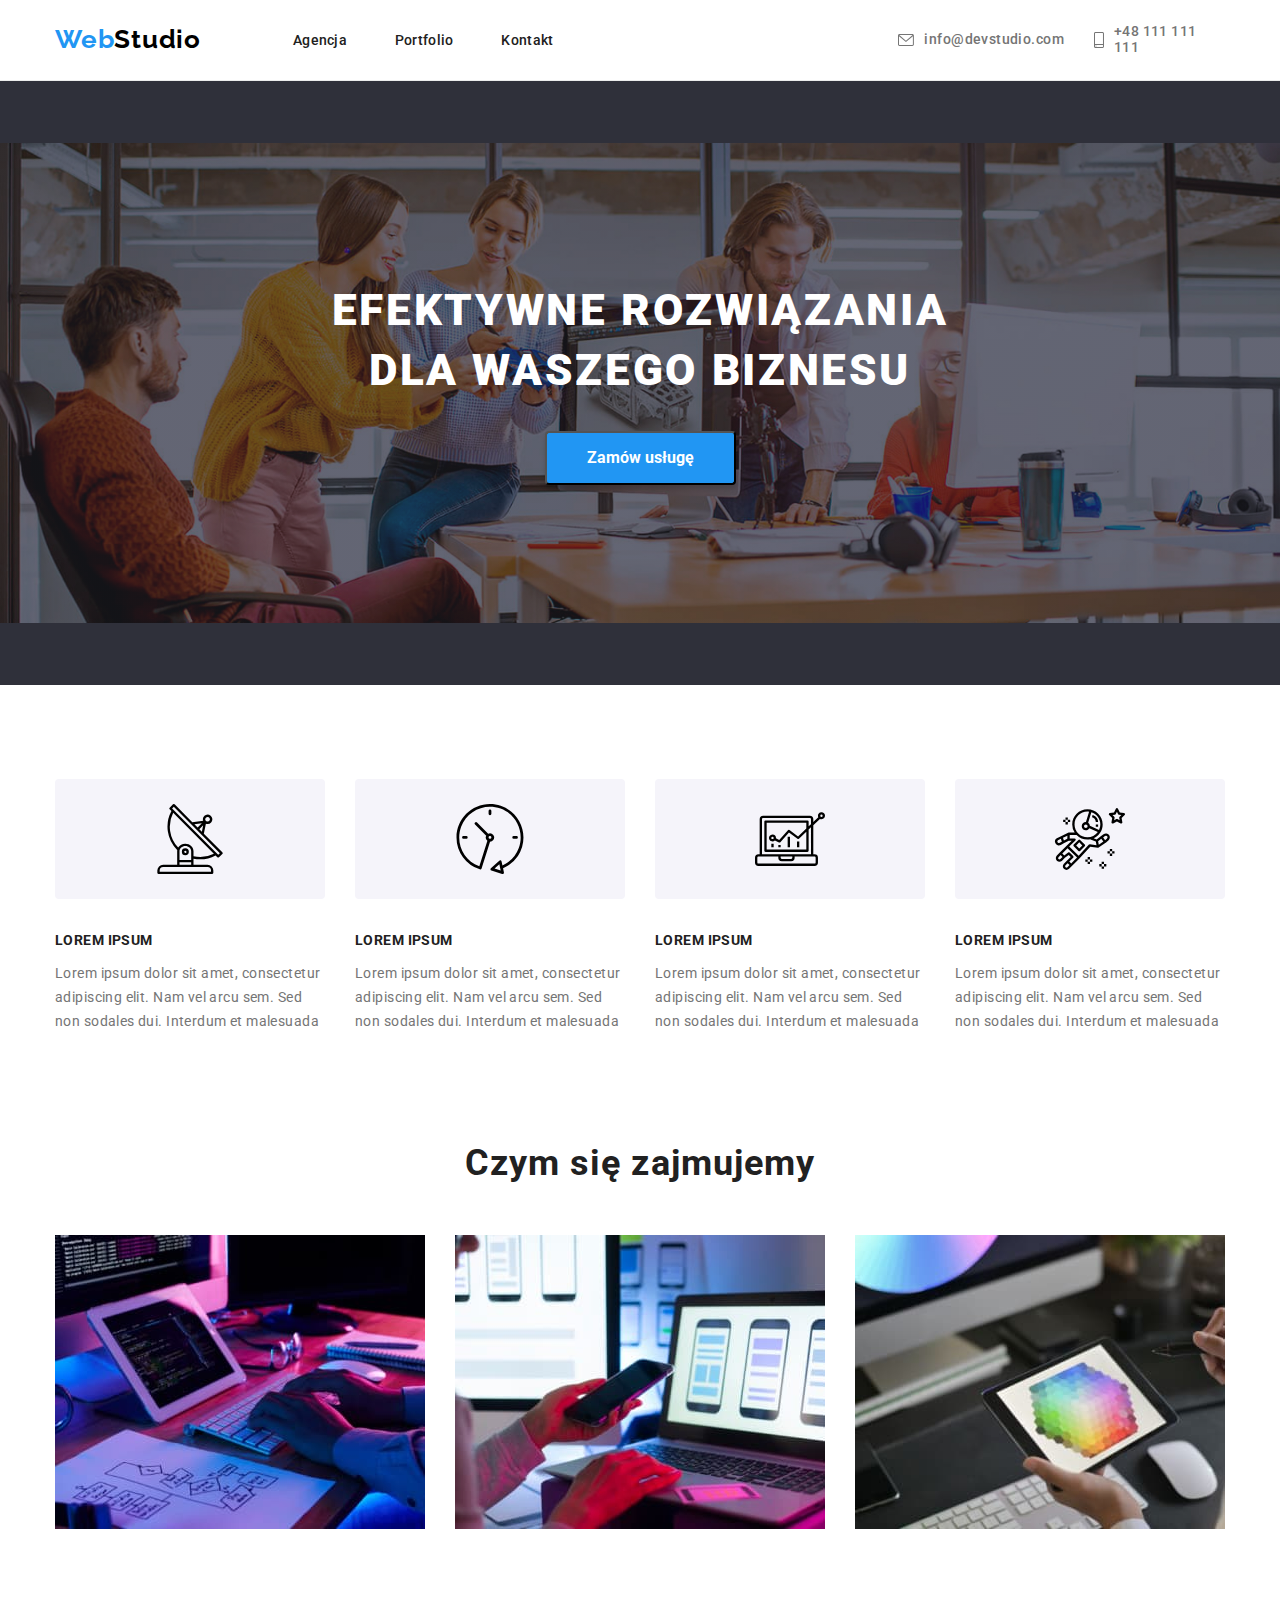
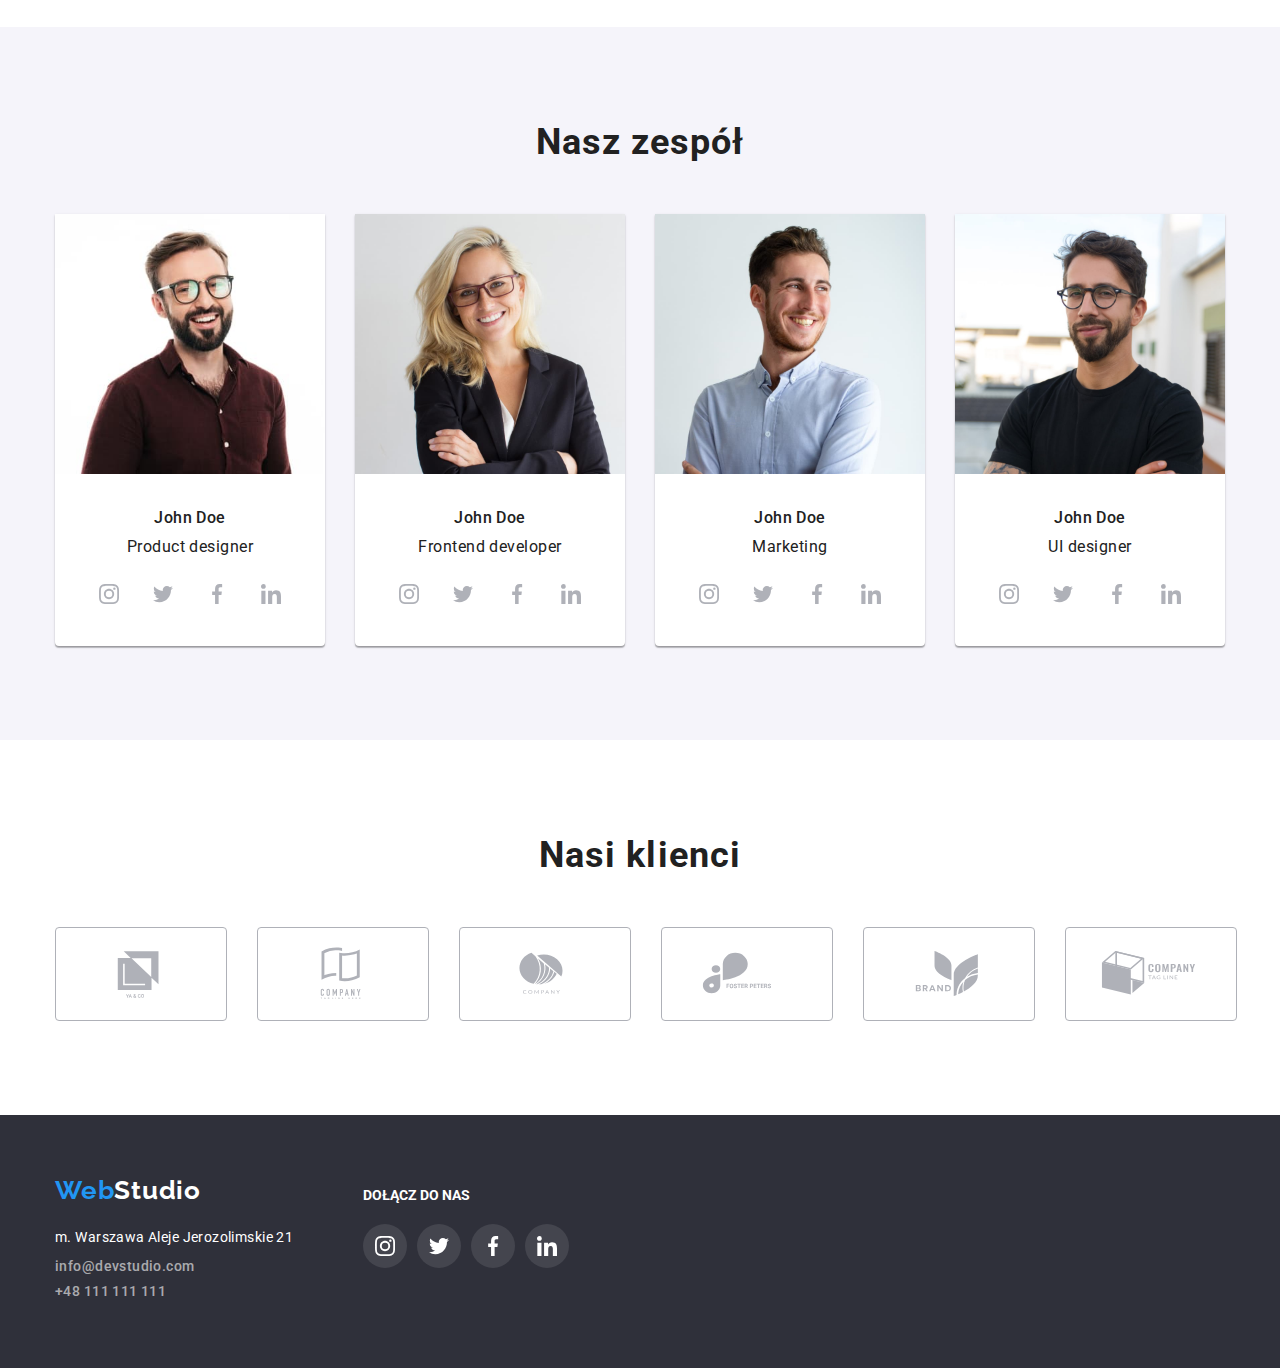
==== commit f52bbb77: "changes" ====
--- a/index.html
+++ b/index.html
@@ -338,32 +338,56 @@
           <ul class="our-clients-flex">
             <li class="our-clients-border">
               <svg width="170" height="92" class="company-icons">
-                <use href="./images/icons.svg#icon-Logo"></use>
-              </svg>
-            </li>
-            <li class="our-clients-border">
-              <svg width="170" height="92" class="company-icons">
-                <use href="./images/icons.svg#icon-Logo-1"></use>
-              </svg>
-            </li>
-            <li class="our-clients-border">
-              <svg width="170" height="92" class="company-icons">
-                <use href="./images/icons.svg#icon-Logo-2"></use>
-              </svg>
-            </li>
-            <li class="our-clients-border">
-              <svg width="170" height="92" class="company-icons">
-                <use href="./images/icons.svg#icon-Logo-3"></use>
-              </svg>
-            </li>
-            <li class="our-clients-border">
-              <svg width="170" height="92" class="company-icons">
-                <use href="./images/icons.svg#icon-Logo-4"></use>
-              </svg>
-            </li>
-            <li class="our-clients-border">
-              <svg width="170" height="92" class="company-icons">
-                <use href="./images/icons.svg#icon-Logo-5"></use>
+                <use
+                  width="106"
+                  x="30"
+                  href="./images/icons.svg#icon-Logo"
+                ></use>
+              </svg>
+            </li>
+            <li class="our-clients-border">
+              <svg width="170" height="92" class="company-icons">
+                <use
+                  width="106"
+                  x="30"
+                  href="./images/icons.svg#icon-Logo-1"
+                ></use>
+              </svg>
+            </li>
+            <li class="our-clients-border">
+              <svg width="170" height="92" class="company-icons">
+                <use
+                  width="106"
+                  x="30"
+                  href="./images/icons.svg#icon-Logo-2"
+                ></use>
+              </svg>
+            </li>
+            <li class="our-clients-border">
+              <svg width="170" height="92" class="company-icons">
+                <use
+                  width="106"
+                  x="30"
+                  href="./images/icons.svg#icon-Logo-3"
+                ></use>
+              </svg>
+            </li>
+            <li class="our-clients-border">
+              <svg width="170" height="92" class="company-icons">
+                <use
+                  width="106"
+                  x="30"
+                  href="./images/icons.svg#icon-Logo-4"
+                ></use>
+              </svg>
+            </li>
+            <li class="our-clients-border">
+              <svg width="170" height="92" class="company-icons">
+                <use
+                  width="106"
+                  x="30"
+                  href="./images/icons.svg#icon-Logo-5"
+                ></use>
               </svg>
             </li>
           </ul>
--- a/CSS/style.css
+++ b/CSS/style.css
@@ -127,9 +127,17 @@
 }
 
 .section-box {
-  background-color: var(--brand-background-dark);
+  background-image: linear-gradient(
+      rgba(47, 48, 58, 0.4),
+      rgba(47, 48, 58, 0.4)
+    ),
+    url("../images/picture-background.jpg");
   padding-top: 200px;
   padding-bottom: 200px;
+  background-size: contain;
+  background-position: center;
+  background-repeat: no-repeat;
+  background-color: #2f303a;
 }
 .title-box {
   /* max-height: 600px; */
@@ -252,6 +260,7 @@
     0px 2px 1px rgba(0, 0, 0, 0.2);
   border-radius: 0px 0px 4px 4px;
 }
+
 .team-person {
   font-size: 16px;
   font-weight: 500;
@@ -347,6 +356,15 @@
   box-shadow: 0px 3px 1px rgba(0, 0, 0, 0.1), 0px 1px 2px rgba(0, 0, 0, 0.08),
     0px 2px 2px rgba(0, 0, 0, 0.12);
 }
+.portfolio-boxshadow:hover,
+.portfolio-boxshadow:focus {
+  /* box-shadow: 0px 4px 4px 0px rgba(0, 0, 0, 0.25); */
+  cursor: pointer;
+  cursor: pointer;
+  box-shadow: 0px 1px 1px rgba(0, 0, 0, 0.12), 0px 4px 4px rgba(0, 0, 0, 0.06),
+    1px 4px 6px rgba(0, 0, 0, 0.16);
+}
+
 /* -> FOTO DESCRIPTION*/
 
 .picturesp-flex {
@@ -394,6 +412,8 @@
 }
 .footer {
   padding: 60px 0 60px 0px;
+  display: flex;
+  flex-direction: column;
 }
 .web-studio-footer {
   text-decoration: none;
@@ -433,14 +453,21 @@
 .join-us {
   padding: 72px 0 100px 0;
   margin-left: 70px;
+  margin-top: 0px;
+  /* align-self: center; */
 }
 .join-us-text {
+  font-weight: 700;
+  font-size: 14px;
+  line-height: 1.2;
   color: var(--just-white);
   text-transform: uppercase;
   margin-bottom: 20px;
+  margin-top: 0;
 }
 .footer2 {
   display: flex;
+  align-items: flex-start;
 }
 .footer-icon {
   display: flex;
